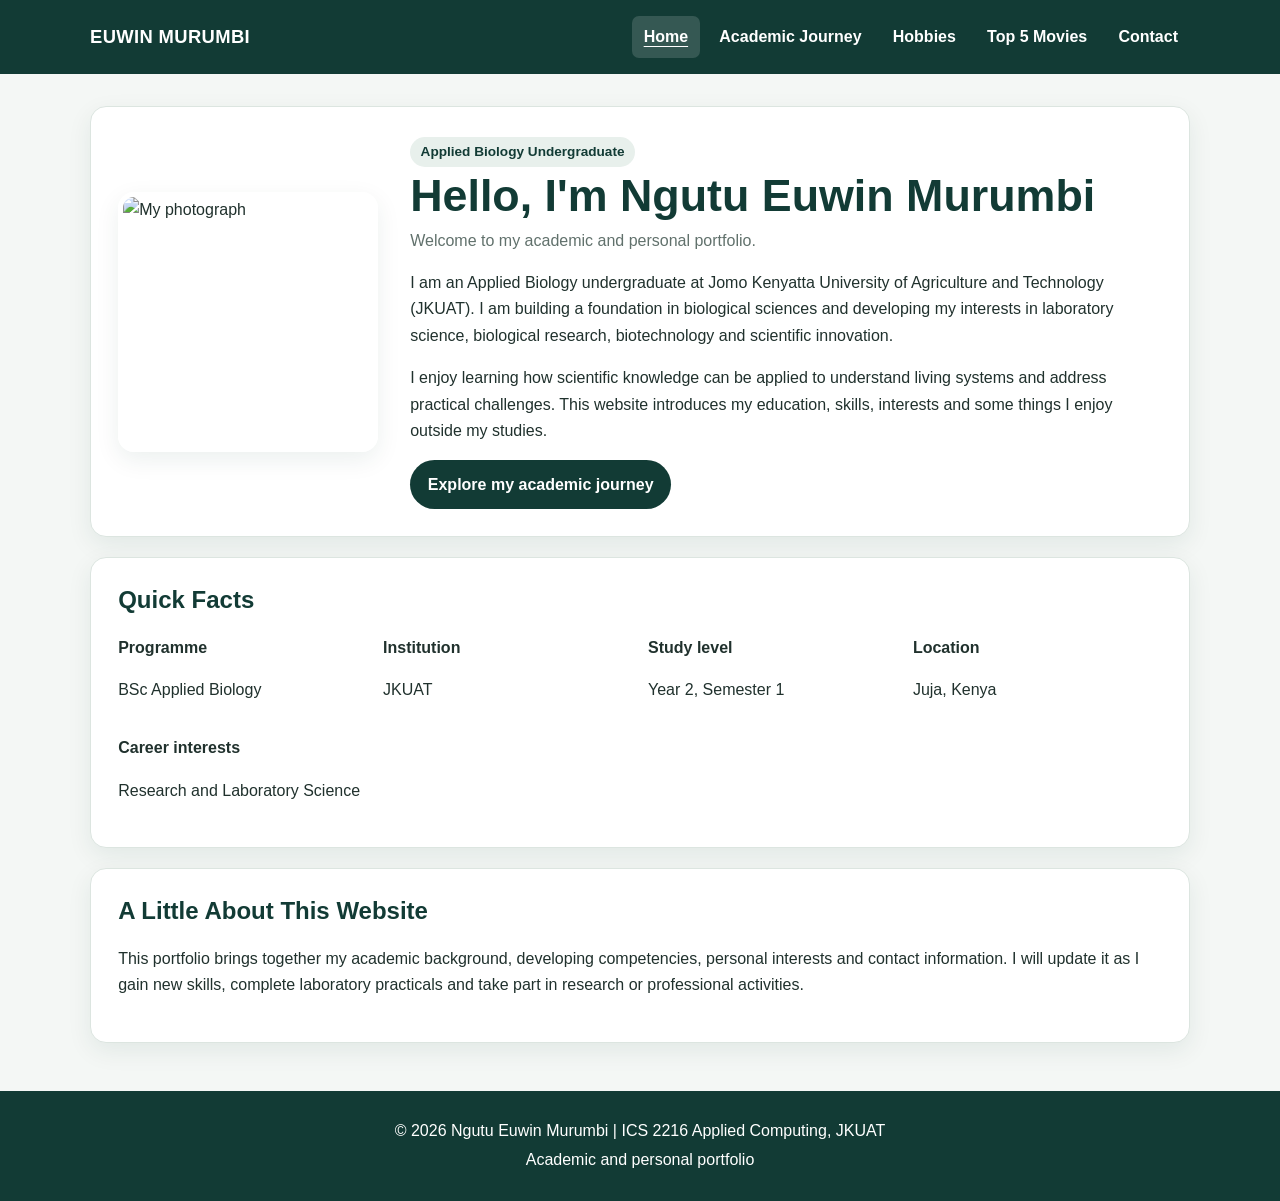
==== index.html @ e937dc25 "No folder First trial portfolio" ====
<!DOCTYPE html>
<html lang="en">
<head>
  <meta charset="UTF-8">
  <meta name="viewport" content="width=device-width, initial-scale=1.0">
  <meta name="description" content="Home / About Me - Euwin Murumbi's academic and personal portfolio.">
  <title>Home / About Me | Euwin Murumbi</title>
  <link rel="stylesheet" href="style.css">
</head>
<body>

<header>
  <div class="header-inner">
    <a class="site-name" href="index.html">EUWIN MURUMBI</a>
    <nav aria-label="Main navigation">
      <a href="index.html" class="active" aria-current="page">Home</a>
      <a href="academic.html" >Academic Journey</a>
      <a href="hobbies.html" >Hobbies</a>
      <a href="movies.html" >Top 5 Movies</a>
      <a href="contact.html" >Contact</a>
    </nav>
  </div>
</header>


<main>
  <section class="card hero">
    <!-- Replace images/my-photo-placeholder.svg with your own photo file. -->
    <img class="hero-image" src="images/my-photo.JPEG"
         alt="My photograph" >
    <div>
      <p class="tag">Applied Biology Undergraduate</p>
      <h1 class="page-heading">Hello, I'm Ngutu Euwin Murumbi</h1>
      <p class="lead">Welcome to my academic and personal portfolio.</p>
      <p>I am an Applied Biology undergraduate at Jomo Kenyatta University of Agriculture and Technology (JKUAT). I am building a foundation in biological sciences and developing my interests in laboratory science, biological research, biotechnology and scientific innovation.</p>
      <p>I enjoy learning how scientific knowledge can be applied to understand living systems and address practical challenges. This website introduces my education, skills, interests and some things I enjoy outside my studies.</p>
      <a class="btn" href="academic.html">Explore my academic journey</a>
    </div>
  </section>

  <section class="card">
    <h2>Quick Facts</h2>
    <div class="grid">
      <div><strong>Programme</strong><p>BSc Applied Biology</p></div>
      <div><strong>Institution</strong><p>JKUAT</p></div>
      <div><strong>Study level</strong><p>Year 2, Semester 1</p></div>
      <div><strong>Location</strong><p>Juja, Kenya</p></div>
      <div><strong>Career interests</strong><p>Research and Laboratory Science</p></div>
    </div>
  </section>

  <section class="card">
    <h2>A Little About This Website</h2>
    <p>This portfolio brings together my academic background, developing competencies, personal interests and contact information. I will update it as I gain new skills, complete laboratory practicals and take part in research or professional activities.</p>
  </section>
</main>

<footer>
  <p>&copy; <span id="year">2026</span> Ngutu Euwin Murumbi | ICS 2216 Applied Computing, JKUAT</p>
  <p>Academic and personal portfolio</p>
</footer>
<script>
  document.getElementById("year").textContent = new Date().getFullYear();
</script>
</body>
</html>
---- style.css ----
:root {
    --bg: #f4f7f5;
    --surface: #ffffff;
    --ink: #20312d;
    --muted: #61716c;
    --brand: #123b35;
    --brand-light: #1e5b50;
    --accent: #d5a84f;
    --border: #dce5e0;
    --shadow: 0 8px 24px rgba(18, 59, 53, 0.08);
    --max-width: 1100px;
}

* { box-sizing: border-box; }

html { scroll-behavior: smooth; }

body {
    margin: 0;
    font-family: "Segoe UI", Arial, sans-serif;
    background: var(--bg);
    color: var(--ink);
    line-height: 1.65;
}

header {
    background: var(--brand);
    color: white;
    padding: 1rem 1.5rem;
}

.header-inner {
    max-width: var(--max-width);
    margin: auto;
    display: flex;
    justify-content: space-between;
    align-items: center;
    gap: 1rem;
    flex-wrap: wrap;
}

.site-name {
    color: white;
    font-size: 1.15rem;
    font-weight: 800;
    text-decoration: none;
    letter-spacing: .02em;
}

nav {
    display: flex;
    flex-wrap: wrap;
    gap: .45rem;
}

nav a {
    color: white;
    text-decoration: none;
    font-weight: 650;
    padding: .5rem .75rem;
    border-radius: 7px;
}

nav a:hover, nav a.active {
    background: rgba(255,255,255,.15);
    text-decoration: underline;
    text-underline-offset: 4px;
}

main {
    width: min(100% - 2rem, var(--max-width));
    margin: 2rem auto;
}

.page-heading {
    margin: 0 0 .4rem;
    color: var(--brand);
    font-size: clamp(2rem, 4vw, 2.8rem);
    line-height: 1.15;
}

.lead {
    color: var(--muted);
    max-width: 760px;
    margin-top: .4rem;
}

.card {
    background: var(--surface);
    border: 1px solid var(--border);
    border-radius: 16px;
    padding: clamp(1.1rem, 3vw, 1.7rem);
    margin: 1.2rem 0;
    box-shadow: var(--shadow);
}

.hero {
    display: grid;
    grid-template-columns: 260px 1fr;
    gap: 2rem;
    align-items: center;
}

.hero-image {
    width: 100%;
    aspect-ratio: 1;
    object-fit: cover;
    border-radius: 16px;
    border: 5px solid white;
    box-shadow: var(--shadow);
}

.page-image {
    display: block;
    width: 100%;
    max-height: 300px;
    object-fit: cover;
    border-radius: 12px;
    margin-bottom: 1rem;
}

h2, h3 { color: var(--brand); line-height: 1.25; }
h2 { margin-top: 0; }
h3 { margin-bottom: .35rem; }

.grid {
    display: grid;
    grid-template-columns: repeat(auto-fit, minmax(230px, 1fr));
    gap: 1rem;
}

.grid .card { margin: 0; }

.meta {
    color: var(--muted);
    font-size: .95rem;
    margin-top: 0;
}

ul, ol { padding-left: 1.35rem; }
li { margin: .35rem 0; }

.btn {
    display: inline-block;
    background: var(--brand);
    color: white;
    padding: .7rem 1.1rem;
    border-radius: 999px;
    text-decoration: none;
    font-weight: 700;
    border: 0;
    cursor: pointer;
}

.btn:hover { background: var(--brand-light); }

.tag {
    display: inline-block;
    background: #e8f0ec;
    color: var(--brand);
    padding: .25rem .65rem;
    border-radius: 999px;
    font-size: .85rem;
    font-weight: 700;
    margin: .15rem .2rem .15rem 0;
}

table {
    width: 100%;
    border-collapse: collapse;
    margin-top: .8rem;
    background: white;
}

th, td {
    border: 1px solid var(--border);
    text-align: left;
    padding: .7rem;
    vertical-align: top;
}

th { background: #eaf0ed; color: var(--brand); }

.contact-links a { color: var(--brand-light); font-weight: 700; }

form { max-width: 700px; }
label { display: block; font-weight: 700; margin: .9rem 0 .3rem; }
input, textarea {
    width: 100%;
    padding: .8rem;
    border: 1px solid #aebdb6;
    border-radius: 8px;
    font: inherit;
    background: white;
}
input:focus, textarea:focus, a:focus, button:focus {
    outline: 3px solid var(--accent);
    outline-offset: 2px;
}
textarea { min-height: 140px; resize: vertical; }

.notice {
    border-left: 4px solid var(--accent);
    padding: .8rem 1rem;
    background: #fffaf0;
    border-radius: 0 8px 8px 0;
}

footer {
    margin-top: 3rem;
    padding: 1.5rem;
    background: var(--brand);
    color: white;
    text-align: center;
}
footer p { margin: .2rem; }

@media (max-width: 680px) {
    .header-inner { align-items: flex-start; }
    nav { width: 100%; }
    nav a { padding: .45rem .55rem; font-size: .92rem; }
    .hero { grid-template-columns: 1fr; }
    .hero-image { max-width: 220px; }
    main { margin-top: 1.2rem; }
    table { display: block; overflow-x: auto; }
}
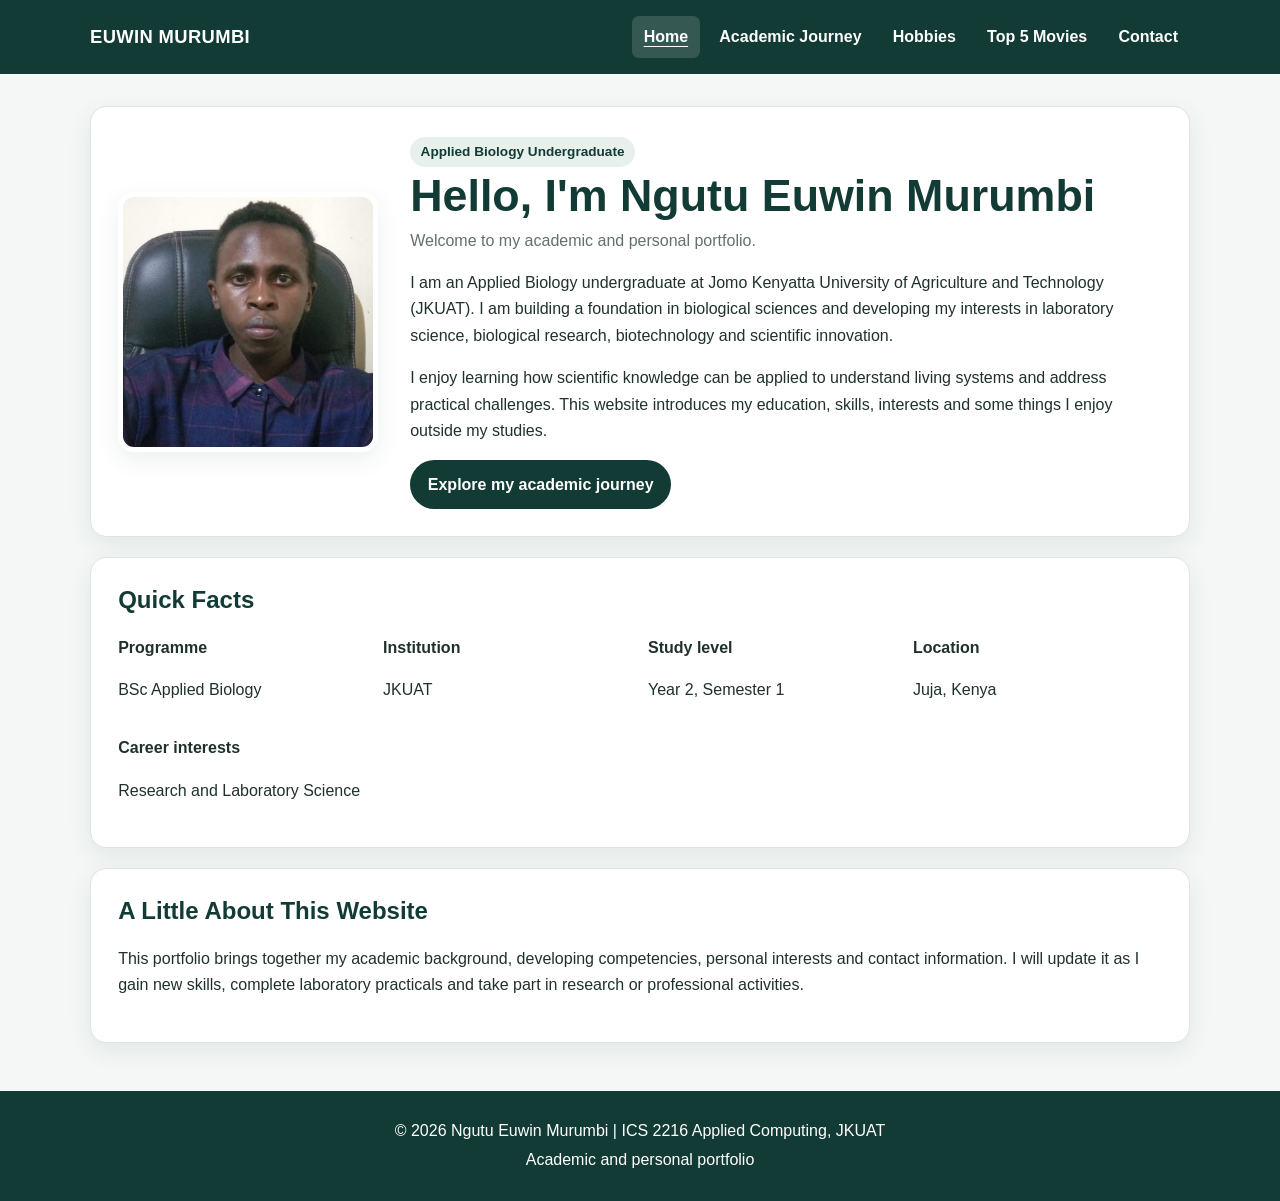
==== commit dbb46e60: "Add favicon link to index.html" ====
--- a/index.html
+++ b/index.html
@@ -5,6 +5,7 @@
   <meta name="viewport" content="width=device-width, initial-scale=1.0">
   <meta name="description" content="Home / About Me - Euwin Murumbi's academic and personal portfolio.">
   <title>Home / About Me | Euwin Murumbi</title>
+  <link rel="icon" type="image/png" href="./favicon.jpg">
   <link rel="stylesheet" href="style.css">
 </head>
 <body>
